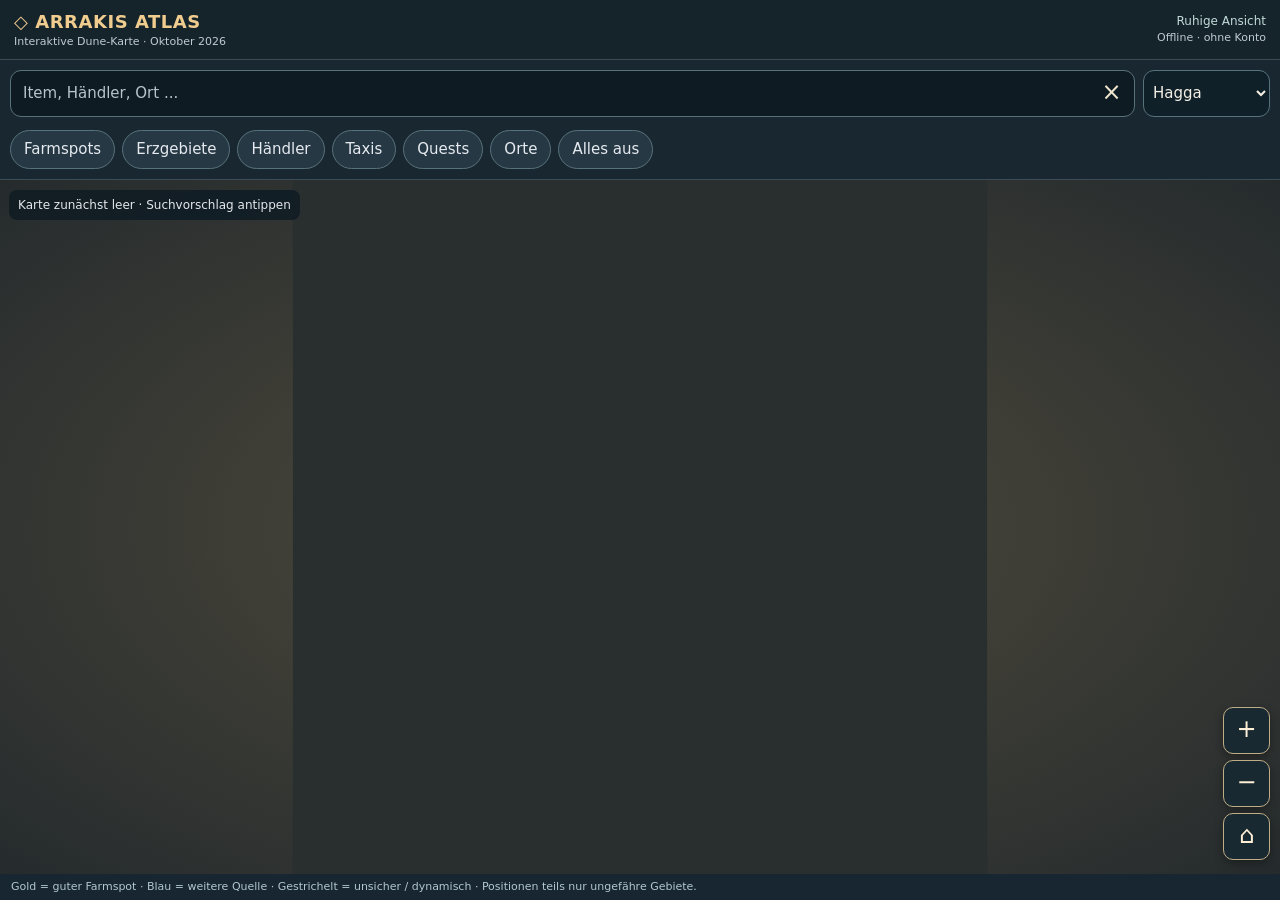
==== app/src/main/assets/index.html @ 6956bed5 "Add German drilldown menus for traders, ores, taxis, quests and vendor prices" ====
<!doctype html>
<html lang="de"><head><meta charset="utf-8"><meta name="viewport" content="width=device-width,initial-scale=1,viewport-fit=cover"><title>Arrakis Atlas</title>
<style>
:root{color-scheme:dark;--bg:#111b22;--panel:#192730;--panel2:#22323d;--ink:#f5f0e5;--muted:#c0cad1;--stroke:#455661;--gold:#f1cc8f;--goldBg:#65502e;--blue:#a7d4e3;--blueBg:#284a5d;--violet:#c9b2fa;--violetBg:#4d406f}
*{box-sizing:border-box}
html,body{width:100%;height:100%;margin:0;overflow:hidden;background:var(--bg);color:var(--ink);font:15px/1.4 system-ui,-apple-system,Roboto,Arial,sans-serif}
button,input,select{font:inherit}button{cursor:pointer;-webkit-tap-highlight-color:transparent}
button:focus-visible,input:focus-visible,select:focus-visible{outline:3px solid #f7d89d;outline-offset:2px}
#app{height:100dvh;display:flex;flex-direction:column;overflow:hidden}
header{min-height:58px;padding:9px 14px;display:flex;justify-content:space-between;gap:12px;align-items:center;background:#15232a;border-bottom:1px solid #3c4d55}
header .brand{font-weight:780;letter-spacing:.03em;font-size:18px;color:var(--gold)}
header small{font-size:11px;display:block;letter-spacing:0;color:var(--muted);font-weight:450}
header .privacy{font-size:12px;text-align:right;color:#c2dbd9}
.tools{padding:10px 10px 7px;background:var(--panel);display:flex;gap:8px;align-items:stretch}
.searchbox{display:flex;min-width:0;flex:1;position:relative}
input{width:100%;min-width:0;color:#fff;padding:12px 44px 12px 12px;background:#0e1b22;border:1px solid #58727b;border-radius:11px;min-height:47px}
input::placeholder{color:#b6c5c9;opacity:1}
#clearSearch{position:absolute;right:4px;top:3px;bottom:3px;width:39px;color:#f0e6cf;background:none;border:0;font-size:24px}
#region{max-width:127px;width:34%;min-width:109px;min-height:47px;padding:8px 5px;border-radius:11px;background:#102029;color:var(--ink);border:1px solid #58727b}
.filters{display:flex;gap:7px;overflow-x:auto;scrollbar-width:thin;padding:6px 10px 10px;background:var(--panel);border-bottom:1px solid #3d4d58}
.filters button{white-space:nowrap;border:1px solid #58727b;border-radius:20px;padding:8px 13px;min-height:39px;color:#e6eaf0;background:#263844}
.filters button.active{background:var(--goldBg);color:#ffebc3;border-color:var(--gold)}
#suggestions{position:absolute;z-index:30;top:144px;left:9px;right:9px;max-height:48%;overflow:auto;background:#18282ff9;border:1px solid #9c927d;box-shadow:0 13px 35px #0009;border-radius:12px;padding:6px}
#suggestions[hidden],#spotList[hidden],#selectionBar[hidden],#details[hidden]{display:none}
.suggest{display:block;width:100%;background:#263940;color:var(--ink);text-align:left;border:0;border-bottom:1px solid #4a5963;padding:10px;border-radius:6px;min-height:52px}
.suggest b{display:block;font-size:15px}.suggest small{font-size:12px;color:#beced3}
#mapframe{position:relative;min-height:150px;flex:1;overflow:hidden;background:radial-gradient(ellipse at center,#524c3d,#252b2d);touch-action:none;cursor:grab}
#world{position:absolute;top:0;left:0;width:1100px;height:1100px;transform-origin:0 0;will-change:transform;pointer-events:none;background:#292e2f}
#tilelayer{position:absolute;inset:0;overflow:hidden}
.tile{position:absolute;display:block;user-select:none;-webkit-user-drag:none;pointer-events:none}
#pins{position:absolute;inset:0;pointer-events:none}
.pin{position:absolute;z-index:2;display:flex;align-items:center;justify-content:center;min-width:41px;height:41px;padding:0 8px;transform:translate(-50%,-50%);border-radius:22px;border:2px solid #fff9d1;color:#fff;font-weight:780;font-size:15px;text-shadow:0 1px 3px #000c;box-shadow:0 2px 8px #000a;pointer-events:auto;white-space:nowrap}
.pin.best{background:#8b652d;border-color:#ffe1a5}
.pin.alternative{background:#376276;border-color:#c6edfa}
.pin.possible{background:#514c65;border-color:#c7bbdc;border-style:dashed}
.pin.trader{background:#554577;border-color:#d6bbfb}
.pin .pinlabel{font-size:11px;max-width:140px;overflow:hidden;text-overflow:ellipsis;text-shadow:none}
.pin .pinicon{font-size:18px}
#mapHint{position:absolute;left:9px;top:10px;max-width:calc(100% - 78px);pointer-events:none;border-radius:8px;background:#101c24e5;color:#e4e8ec;padding:7px 9px;font-size:12px}
.zoom{position:absolute;right:10px;bottom:14px;display:grid;gap:6px}
.zoom button{display:grid;place-items:center;width:47px;height:47px;font-size:24px;border:1px solid #bfad86;border-radius:10px;color:#ffefd6;background:#182a33ec;box-shadow:0 3px 10px #0005}
#selectionBar{background:#172830;border-top:1px solid #55656a;padding:10px 13px;max-height:105px}
#selectionBar b{color:var(--gold);display:block;font-size:16px}
#selectionBar small{display:block;color:#c6d2d5;margin-top:3px}
#selectionBar .legend{font-size:12px;margin-top:4px;color:#d6dfdf}
.dot{width:10px;height:10px;display:inline-block;border-radius:50%;vertical-align:middle;margin:0 4px 0 9px}
.dot.gold{background:#f1c078}.dot.blue{background:#8cc2d5}.dot.gray{background:#9a92ae}
#spotList{padding:8px 10px;max-height:30%;overflow:auto;display:grid;gap:6px;border-top:1px solid #475863;background:#182832}
.spot{display:flex;justify-content:space-between;align-items:center;gap:12px;width:100%;min-height:53px;text-align:left;color:var(--ink);padding:9px 10px;background:#273a44;border:1px solid #455e6b;border-radius:10px}
.spot strong{display:block;font-size:14px}.spot small{color:#cad2d7;font-size:12px}.spot .status{font-size:12px;text-align:right;min-width:85px}
.spot .status.best{color:#ffda97}.spot .status.alternative{color:#bbdfec}.spot .status.possible{color:#d6c8e5}
#details{position:absolute;z-index:50;bottom:0;left:0;right:0;max-height:76%;overflow:auto;background:#172731;box-shadow:0 -10px 28px #0009;border-top:2px solid var(--gold);border-radius:15px 15px 0 0;padding:17px}
#details h2{margin:3px 0 9px;font-size:20px;line-height:1.3;color:#ffddaa}#details p{line-height:1.55;margin:10px 0}
#details a{color:#f9cc91}#details .close{float:right;background:#2e424c;color:white;border:1px solid #778890;padding:8px 11px;border-radius:9px;min-height:42px}
#details .mini{font-size:12px;color:#c4d0d6}
#categoryPanel{padding:9px 10px;background:#192a33;border-bottom:1px solid #63717a;max-height:235px;overflow-y:auto}
#categoryPanel[hidden]{display:none}
#categoryPanel h2{font-size:14px;color:#f4d199;margin:0 0 7px}
#categoryPanel .choice{background:#253945;border:1px solid #54717c;border-radius:9px;width:100%;padding:8px 12px;margin:3px 0;text-align:left;color:#faf6ed;min-height:48px;display:block}
#categoryPanel .choice b{display:block;font-size:14px}
#categoryPanel .choice small{display:block;color:#bfcdd4;font-size:12px}
#categoryPanel .hintText{font-size:12px;color:#d9c5a7;line-height:1.4}
#details .offerList{max-height:220px;overflow:auto;margin:7px 0;border:1px solid #526975;border-radius:9px}
#details .offer{width:100%;text-align:left;display:flex;gap:8px;justify-content:space-between;padding:8px 10px;min-height:39px;color:#eaf3ed;background:#20323d;border:0;border-bottom:1px solid #435967}
#details .offer:nth-child(even){background:#263c45}
#details .offer strong{color:#f5d59e;white-space:nowrap}
footer{background:#172630;color:#b3c7ce;padding:6px 11px;font-size:11px;line-height:1.3}
@media (max-width:375px){.brand{font-size:16px!important}#region{min-width:99px!important}.filters button{padding:7px 9px}.spot small{font-size:11px}}
@media(prefers-reduced-motion:reduce){*,*:before,*:after{animation:none!important;transition:none!important}}
</style></head><body>
<div id="app">
<header><div class="brand">◇ ARRAKIS ATLAS<small>Interaktive Dune-Karte · Oktober 2026</small></div><div class="privacy">Ruhige Ansicht<br><small>Offline · ohne Konto</small></div></header>
<div class="tools"><div class="searchbox"><input id="search" type="search" enterkeyhint="search" autocomplete="off" spellcheck="false" aria-label="Gegenstand oder Händler suchen" placeholder="Item, Händler, Ort ..."><button id="clearSearch" aria-label="Suche leeren">×</button></div><select id="region" aria-label="Karte wählen"><option value="hagga">Hagga</option><option value="deep">Tiefe Wüste</option></select></div>
<div class="filters"><button data-mode="farms">Farmspots</button><button data-mode="resources">Erzgebiete</button><button data-mode="traders">Händler</button><button data-mode="taxis">Taxis</button><button data-mode="quests">Quests</button><button data-mode="places">Orte</button><button id="clearAll">Alles aus</button></div>
<div id="categoryPanel" aria-live="polite" hidden></div>
<div id="suggestions" role="listbox" aria-label="Suchvorschläge" hidden></div>
<div id="mapframe"><div id="world"><div id="tilelayer"></div></div><div id="pins"></div><div id="mapHint">2 Finger = Zoom · 1 Finger = Verschieben</div><div class="zoom"><button id="plus" aria-label="Vergrößern">+</button><button id="minus" aria-label="Verkleinern">−</button><button id="reset" aria-label="Ganze Karte anzeigen">⌂</button></div><div id="details" hidden></div></div>
<div id="selectionBar" hidden></div><div id="spotList" hidden></div>
<footer>Gold = guter Farmspot · Blau = weitere Quelle · Gestrichelt = unsicher / dynamisch · Positionen teils nur ungefähre Gebiete.</footer>
</div>
<script src="items.js"></script>
<script src="extra.js"></script>
<script>
(function(){
'use strict';
const WORLD=1100,TILE=512,MAX_TILE_Z=4;
const $=id=>document.getElementById(id);
const frame=$('mapframe'),world=$('world'),tilelayer=$('tilelayer'),pins=$('pins'),search=$('search'),region=$('region'),suggestions=$('suggestions'),selectionBar=$('selectionBar'),spotList=$('spotList'),details=$('details'),hint=$('mapHint');
const norm=s=>String(s||'').toLowerCase().normalize('NFD').replace(/[\u0300-\u036f]/g,'').replace(/[^a-z0-9]+/g,' ').trim();
const esc=s=>String(s==null?'':s).replace(/[&<>"']/g,c=>({'&':'&amp;','<':'&lt;','>':'&gt;','"':'&quot;','\'':'&#39;'}[c]));
const catalog=Array.isArray(window.ARRAKIS_ITEMS)?window.ARRAKIS_ITEMS:[];
const extra=window.ATLAS_EXTRA||{terms:[],locations:[],vendors:{}};
const categoryPanel=$('categoryPanel');
const terms=[
 {id:'industrial pump',name:'Industriepumpe',aka:['Industrial Pump','Industriepumpen'],type:'item'},
 {id:'complex machinery',name:'Komplexe Maschinen',aka:['Complex Machinery','komplexe Maschine'],type:'item'},
 {id:'iron ore',name:'Eisenerz',aka:['Iron Ore','Eisen'],type:'item'},
 {id:'copper ore',name:'Kupfererz',aka:['Copper Ore'],type:'item'},
 {id:'iodine pills',name:'Jodtabletten',aka:['Iodine Pills'],type:'item'},
 {id:'jasmium crystal',name:'Jasmiumkristalle',aka:['Jasmium Crystal'],type:'item'},
 {id:'agave seeds',name:'Agavensamen',aka:['Agave Seeds'],type:'item'},
 {id:'carbide scraps',name:'Karbidreste',aka:['Carbide Scraps'],type:'item'},
 {id:'diamondine dust',name:'Diamantstaub',aka:['Diamondine Dust'],type:'item'},
 {id:'advanced servoks',name:'Fortschrittliche Servoks',aka:['Advanced Servoks'],type:'item'},
 {id:'particle capacitors',name:'Partikelkondensatoren',aka:['Particle Capacitors'],type:'item'},
 {id:'merchant arkady',name:'Arkady Demidenko',aka:['Wanderhändler'],type:'trader'},
 {id:'merchant zoe',name:'Zoe',aka:['The Crossroads', 'Händlerin'],type:'trader'}
];
const spots=[
 {id:'sentinel',name:'Sentinel City · Truhen',region:'hagga',x:78,y:37,level:'best',kind:'farm',precision:'region',items:['industrial pump'],notes:'Mehrere Kisten in der Stadt; Truhen auch tiefer im Gebiet. Gut bewährte Farmrunde, aber starke Gegner.',source:'https://awakening.wiki/Industrial_Pump'},
 {id:'pump_fallen',name:'Abgestürzte Schiffe',region:'hagga',level:'alternative',kind:'farm',precision:'dynamic',items:['industrial pump'],notes:'Fallen Ships können Industriepumpen enthalten. Die konkreten Absturzstellen wechseln; daher bewusst kein erfundener Kartenpunkt.',source:'https://awakening.wiki/Industrial_Pump'},
 {id:'pump_testing',name:'Tiefwüsten-Prüfstationen und Wracks',region:'deep',level:'possible',kind:'farm',precision:'dynamic',items:['industrial pump'],notes:'Manche seltene Kisten können Industriepumpen enthalten. Das Layout und die Positionen wechseln; keine dauerhaften Pins.',source:'https://awakening.wiki/Industrial_Pump'},
 {id:'zoe',name:'Zoe · Crossroads-Handelsposten',region:'hagga',x:20,y:32,level:'alternative',kind:'trader',precision:'region',items:['industrial pump','carbide scraps','diamondine dust','merchant zoe'],goods:['Industriepumpe (je nach Bestand)','Karbidreste','Diamantstaub'],notes:'Feste Händlerin am Crossroads-Handelsposten in Mysa Tarill. Der Pin liegt nur ungefähr in der Region, nicht exakt auf dem Gebäude.',source:'https://awakening.wiki/The_Crossroads_Tradepost'},
 {id:'iron_sw',name:'Southwest Ironworks',region:'hagga',x:38,y:68,level:'best',kind:'farm',precision:'region',items:['complex machinery','iron ore'],notes:'Western Vermillius Gap. In den Maschinen der Fabrik bzw. kleineren Gebäude suchen; für verschlossene Bereiche ID-Band erforderlich.',source:'https://awakening.wiki/Southwest_Ironworks'},
 {id:'iron_nw',name:'Northwest Ironworks',region:'hagga',x:31,y:49,level:'best',kind:'farm',precision:'region',items:['complex machinery','iron ore'],notes:'Western Vermillius Gap, nordwestlich des Wracks Pallas. Maschinen und Fabrik durchsuchen, auf Kirab achten.',source:'https://awakening.wiki/Northwest_Ironworks'},
 {id:'iron_se',name:'Southeast Ironworks',region:'hagga',x:61,y:67,level:'best',kind:'farm',precision:'region',items:['complex machinery','iron ore'],notes:'Eastern Vermillius Gap. Obere Gebäude und abgesenkte Fabrik nach Beute durchsuchen.',source:'https://awakening.wiki/Southeast_Ironworks'},
 {id:'other_machinery',name:'Weitere Fabriken und Prüfstationen',region:'hagga',level:'alternative',kind:'farm',precision:'unknown',items:['complex machinery'],notes:'Komplexe Maschinen können auch aus technischen Anlagen und Fabrikmaschinen stammen. Ohne geprüfte Koordinaten kein Pin.',source:'https://www.method.gg/dune-awakening/where-to-find-farm-complex-machinery-in-dune-awakening'},
 {id:'sheol_jasmium',name:'Sheol · Jasmium-Gebiet',region:'hagga',x:13,y:85,level:'best',kind:'resource',precision:'region',items:['jasmium crystal'],notes:'Großes verstrahltes Suchgebiet, keine garantiert vorhandene Einzelader. Strahlungsschutz mitnehmen.',source:'https://dune.gaming.tools/hagga-basin'},
 {id:'copper_south',name:'Südliches Hagga · Kupfergebiet',region:'hagga',x:53,y:78,level:'alternative',kind:'resource',precision:'region',items:['copper ore'],notes:'Nur allgemeine Orientierung zum Kupferabbau. Fundstellen und Ressourcendichte im Spiel mit Survey-Probe prüfen.',source:'https://duneawakening.th.gl/guides/Copper%20Ore'},
 {id:'arkady',name:'Arkady Demidenko · dynamischer Händler',region:'hagga',x:13,y:75,level:'possible',kind:'trader',precision:'dynamic',items:['iodine pills','jasmium crystal','merchant arkady'],goods:['Jodtabletten','Jasmiumkristalle','Verstrahlte Schlacke'],notes:'Mögliche Begegnungen in der Sheol-Region; rotes Leuchtsignal beachten. Der Händler steht nicht immer an derselben Stelle.',source:'https://dune.gaming.tools/hagga-basin'},
 {id:'agave',name:'O’odham · Agaven-Region',region:'hagga',x:30,y:67,level:'possible',kind:'resource',precision:'region',items:['agave seeds'],notes:'Grobe Orientierung, kein genauer Pflanzenspawn.',source:'https://dune.gaming.tools/hagga-basin'},
 {id:'mysa_loot',name:'Mysa Tarill · Außenposten',region:'hagga',x:20,y:29,level:'alternative',kind:'farm',precision:'region',items:['carbide scraps','diamondine dust'],notes:'Gegner und Kisten im Gebiet; guter Vergleichsort, aber kein garantierter Drop. Die Pins sind nur ungefähre Regionshinweise.',source:'https://www.pcgamer.com/games/mmo/dune-awakening-diamondine-dust-locations/'},
 {id:'khidir_loot',name:'Hand of Khidir · Außenposten',region:'hagga',x:49,y:44,level:'alternative',kind:'farm',precision:'region',items:['carbide scraps','diamondine dust'],notes:'Außenposten mit Kisten und Gegnern in Jabal Eifrit Al-janub. Region statt exakter Kistenposition.',source:'https://www.pcgamer.com/games/mmo/dune-awakening-carbide-scraps-locations/'},
 {id:'deep_labs',name:'Imperiale Prüfstationen',region:'deep',level:'alternative',kind:'farm',precision:'dynamic',items:['advanced servoks','particle capacitors'],notes:'Prüfstationen (Ecology Labs) sind eine wichtige Quelle alter imperialer Komponenten. Einzelne Stationen wechseln je nach Kartenlayout.',source:'https://awakening.wiki/Testing_Stations'}
];
for(const term of (extra.terms||[])){if(!terms.some(t=>t.id===term.id))terms.push(term);}
for(const loc of (extra.locations||[])){
 if(loc.merge){const found=spots.find(s=>s.id===loc.merge);if(found)Object.assign(found,{vendor:loc.vendor});}
 else spots.push(loc);
}
for(const spot of spots){
 if(!spot.vendor)continue;
 const vendor=extra.vendors&&extra.vendors[spot.vendor];
 if(!vendor)continue;
 spot.vendorGoods=vendor.goods;
 spot.vendorChecked=vendor.checked;
 spot.source=vendor.source;
 spot.items=Array.from(new Set([...(spot.items||[]),...vendor.goods.map(g=>g[1])]));
}
const order={best:0,alternative:1,possible:2};
const status={best:'Guter Farmspot',alternative:'Weitere Quelle',possible:'Möglicher Fundort'};
const icon={best:'★',alternative:'●',possible:'?'};
let selected=null,selectedLocation=null,mode=null,scale=1,tx=0,ty=0,pointer=new Map(),gesture=null,visible=[],tileImages=new Map(),raf=0;
const appRegions={hagga:'Hagga-Becken',deep:'Tiefe Wüste'};
function fit(){const rect=frame.getBoundingClientRect();scale=Math.min(rect.width,rect.height)/WORLD;tx=(rect.width-WORLD*scale)/2;ty=(rect.height-WORLD*scale)/2;updateView();}
function zoom(f,cx=frame.clientWidth/2,cy=frame.clientHeight/2){let next=Math.max(Math.min(frame.clientWidth,frame.clientHeight)/WORLD*.8,Math.min(12,scale*f));tx=cx-(cx-tx)*next/scale;ty=cy-(cy-ty)*next/scale;scale=next;updateView();}
function centerAt(s){if(typeof s.x!=='number')return;scale=Math.max(scale,1.5);tx=frame.clientWidth/2-s.x/100*WORLD*scale;ty=frame.clientHeight/2-s.y/100*WORLD*scale;updateView();}
function updateView(){world.style.transform='translate('+tx+'px,'+ty+'px) scale('+scale+')';schedulePaint();}
function schedulePaint(){if(raf)return;raf=requestAnimationFrame(()=>{raf=0;drawTiles();drawPins();});}
function drawTiles(){
 const z=Math.max(0,Math.min(MAX_TILE_Z,Math.ceil(Math.log2(WORLD*scale/TILE))));const n=2**z;
 const minX=Math.max(0,Math.floor(((-tx)/(WORLD*scale))*n)-1);
 const minY=Math.max(0,Math.floor(((-ty)/(WORLD*scale))*n)-1);
 const maxX=Math.min(n-1,Math.ceil(((frame.clientWidth-tx)/(WORLD*scale))*n));
 const maxY=Math.min(n-1,Math.ceil(((frame.clientHeight-ty)/(WORLD*scale))*n));
 const keep=new Set();
 for(let y=minY;y<=maxY;y++)for(let x=minX;x<=maxX;x++){
  const key=region.value+'/'+z+'/'+x+'_'+y;
  keep.add(key);
  if(tileImages.has(key))continue;
  let img=document.createElement('img');img.className='tile';img.alt='';img.decoding='async';img.draggable=false;
  img.style.left=(x/n*100)+'%';img.style.top=(y/n*100)+'%';
  img.style.width=(100/n+0.01)+'%';img.style.height=(100/n+0.01)+'%';
  img.src='file:///android_asset/tiles/'+region.value+'/'+z+'/'+x+'_'+y+'.jpg';
  img.onerror=()=>{img.style.display='none'};
  tileImages.set(key,img);tilelayer.appendChild(img);
 }
 for(const [key,img] of tileImages){if(!keep.has(key)){img.remove();tileImages.delete(key);}}
 tilelayer.style.backgroundImage="url('file:///android_asset/tiles/"+region.value+"/0/0_0.jpg')";
 tilelayer.style.backgroundSize='100% 100%';
}
function drawPins(){
 pins.replaceChildren();
 for(const s of visible){
  if(typeof s.x!=='number'||typeof s.y!=='number')continue;
  const px=tx+(s.x/100)*WORLD*scale,py=ty+(s.y/100)*WORLD*scale;
  if(px< -80||px>frame.clientWidth+80||py< -70||py>frame.clientHeight+70)continue;
  let b=document.createElement('button');b.type='button';b.className='pin '+(s.kind==='trader'?'trader':s.level);
  b.style.left=px+'px';b.style.top=py+'px';
  const showText=scale>2.2||visible.length===1;
  b.innerHTML='<span class="pinicon">'+icon[s.level]+'</span>'+(showText?'<span class="pinlabel"> '+esc(s.name)+'</span>':'');
  b.setAttribute('aria-label',s.name+', '+status[s.level]);
  b.onclick=(e)=>{e.stopPropagation();openSpot(s)};
  pins.appendChild(b);
 }
}
function hideSuggestions(){suggestions.hidden=true;suggestions.replaceChildren();}
function renderCategory(){
 categoryPanel.replaceChildren();
 if(!mode){categoryPanel.hidden=true;return;}
 let title={traders:'Händler auswählen',resources:'Erz oder Rohstoff auswählen',farms:'Farmgegenstand auswählen',taxis:'Taxi / Schnellreise auswählen',quests:'Auftragstafel oder Questgeber auswählen',places:'Interessanten Ort auswählen'}[mode]||'Auswählen';
 let heading=document.createElement('h2');heading.textContent=title;categoryPanel.appendChild(heading);
 const text=document.createElement('div');text.className='hintText';text.textContent='Erst auswählen, dann werden nur die dazugehörigen Orte auf der Karte hervorgehoben.';categoryPanel.appendChild(text);
 let chosen=[];
 if(mode==='traders')chosen=spots.filter(s=>s.kind==='trader');
 else if(mode==='taxis')chosen=spots.filter(s=>s.kind==='taxi');
 else if(mode==='quests')chosen=spots.filter(s=>s.kind==='quest');
 else if(mode==='places')chosen=spots.filter(s=>s.kind==='farm'||s.kind==='resource');
 else {
  const allowed=spots.filter(s=>mode==='farms'?s.kind==='farm':s.kind==='resource');
  const ids=new Set(allowed.flatMap(s=>s.items));
  const list=terms.filter(t=>ids.has(t.id)&&t.type!=='trader');
  const seen=new Set(list.map(t=>t.id));
  for(const id of ids){if(!seen.has(id)){let found=catalog.find(x=>norm(x.name)===norm(id));list.push({id,name:found?found.name:id,aka:[],type:'item'});}}
  for(const t of list.sort((a,b)=>a.name.localeCompare(b.name,'de'))){
   let b=document.createElement('button');b.type='button';b.className='choice';
   const cnt=allowed.filter(s=>s.items.includes(t.id)).length;
   b.innerHTML='<b>'+esc(t.name)+'</b><small>'+cnt+' bekannte Bezugsquelle(n)</small>';
   b.onclick=()=>selectTerm(t);categoryPanel.appendChild(b);
  }
  categoryPanel.hidden=false;return;
 }
 for(const spot of chosen.sort((a,b)=>a.name.localeCompare(b.name,'de'))){
  let b=document.createElement('button');b.type='button';b.className='choice';
  const source=spot.vendorGoods?spot.vendorGoods.length+' Angebote · Preise ansehen':spot.costInfo||spot.notes.slice(0,90);
  b.innerHTML='<b>'+esc(spot.name)+'</b><small>'+esc(source)+'</small>';
  b.onclick=()=>selectLocation(spot);
  categoryPanel.appendChild(b);
 }
 categoryPanel.hidden=false;
}
function selectLocation(spot){
 selectedLocation=spot;selected=null;mode=null;search.value=spot.name;
 categoryPanel.hidden=true;hideSuggestions();setModeButtons();
 render();fit();if(typeof spot.x==='number')centerAt(spot);openSpot(spot);
}
function hideDetails(){details.hidden=true;details.replaceChildren();}
function itemByText(s){let n=norm(s);return terms.find(t=>t.id===n||norm(t.name)===n||t.aka.some(a=>norm(a)===n));}
function matchesTerm(t,q){let n=norm(q);return norm(t.name).includes(n)||norm(t.id).includes(n)||t.aka.some(a=>norm(a).includes(n));}
function getSuggestions(q){
 let n=norm(q);if(!n)return[];
 const known=terms.filter(t=>matchesTerm(t,n)).slice(0,15);
 const used=new Set(known.map(t=>t.id));
 for(const rec of catalog){
  if(known.length>=13)break;
  let id=norm(rec.name);
  if(!used.has(id)&&(id.includes(n)||norm(rec.id).includes(n))){
   used.add(id);known.push({id,name:rec.name,aka:[],type:'item',desc:rec.desc||''});
  }
 }
 return known;
}
function showSuggestions(){
 const q=search.value.trim();hideDetails();
 if(!q){hideSuggestions();selected=null;selectedLocation=null;mode=null;renderCategory();setModeButtons();render();return;}
 selected=null;selectedLocation=null;mode=null;renderCategory();setModeButtons();render();
 const opts=getSuggestions(q);
 suggestions.replaceChildren();
 if(!opts.length){let div=document.createElement('div');div.style.padding='13px';div.textContent='Keine Vorschläge für diesen Begriff.';suggestions.appendChild(div);}
 else for(const t of opts){
  let b=document.createElement('button');b.type='button';b.className='suggest';b.setAttribute('role','option');
  let a=document.createElement('b');a.textContent=t.name;
  let sm=document.createElement('small');sm.textContent=t.type==='trader'?'Händler anzeigen':'Gegenstand auswählen und nur seine Fundorte anzeigen';
  b.append(a,sm);b.onclick=()=>selectTerm(t);
  suggestions.appendChild(b);
 }
 suggestions.hidden=false;
}
function selectTerm(t){
 selected=t;selectedLocation=null;mode=null;setModeButtons();search.value=t.name;hideSuggestions();hideDetails();categoryPanel.hidden=true;search.blur();render();fit();
}
function setModeButtons(){document.querySelectorAll('[data-mode]').forEach(b=>b.classList.toggle('active',b.dataset.mode===mode));}
function selectMode(next){mode=mode===next?null:next;selected=null;selectedLocation=null;search.value='';hideSuggestions();hideDetails();setModeButtons();renderCategory();render();fit();}
function resolve(){
 if(selectedLocation)return[selectedLocation];
 if(selected){
  return spots.filter(s=>s.items.includes(selected.id)).sort((a,b)=>order[a.level]-order[b.level]);
 }
 if(!mode)return[];
 if(mode)return[];
 if(mode==='farms')return spots.filter(s=>s.kind==='farm' && s.region===region.value);
 if(mode==='resources')return spots.filter(s=>s.kind==='resource' && s.region===region.value);
 if(mode==='traders')return spots.filter(s=>s.kind==='trader' && s.region===region.value);
 if(mode==='places')return spots.filter(s=>['farm','resource','trader'].includes(s.kind)&&s.region===region.value);
 return [];
}
function render(){
 const matches=resolve();
 visible=matches.filter(s=>s.region===region.value);
 const withPin=visible.filter(s=>typeof s.x==='number').length;
 const elsewhere=matches.length-visible.length;
 if(selected||selectedLocation||mode){
  selectionBar.hidden=false;spotList.hidden=false;
  const title=selectedLocation?selectedLocation.name:selected?selected.name:({'farms':'Farmspots','resources':'Erzgebiete','traders':'Händler','taxis':'Taxis','quests':'Quests','places':'Orte'})[mode];
  selectionBar.innerHTML='<b>'+esc(title)+'</b><small>'+withPin+' ungefähr markierte Orte · '+Math.max(0,matches.length-withPin)+' weitere Quellen ohne festen Pin'+(elsewhere?' · '+elsewhere+' in anderer Karte':'')+'</small><div class="legend"><span class="dot gold"></span>Gute Farmrunde<span class="dot blue"></span>Weitere Quelle<span class="dot gray"></span>Dynamisch / unsicher</div>';
  spotList.replaceChildren();
  if(!matches.length && !mode){
   let p=document.createElement('div');p.style.padding='11px';p.textContent='Dieser Gegenstand ist im Katalog bekannt, aber konkrete Fundorte sind noch nicht überprüft.';spotList.appendChild(p);
  }
  if(mode && !selectedLocation){spotList.hidden=true;selectionBar.innerHTML='<b>'+esc(title)+'</b><small>Wähle oben einen Eintrag im Untermenü.</small>';}
  for(const s of matches){
   let b=document.createElement('button');b.className='spot';b.type='button';
   let left=document.createElement('span'),strong=document.createElement('strong'),sm=document.createElement('small'),right=document.createElement('span');
   strong.textContent=s.name;sm.textContent=appRegions[s.region]+' · '+(typeof s.x==='number'?'ungefähre Kartenregion':'kein fester Punkt');
   right.className='status '+s.level;right.textContent=status[s.level];
   left.append(strong,sm);b.append(left,right);
   b.onclick=()=>{
    if(region.value!==s.region){region.value=s.region;switchRegion(false);}
    if(typeof s.x==='number')centerAt(s);
    openSpot(s);
   };
   spotList.appendChild(b);
  }
  hint.textContent=selectedLocation?'Markiert: '+selectedLocation.name:selected?'Fundorte ausschließlich für: '+selected.name:'Erst Untermenü auswählen';
 }else{
  selectionBar.hidden=true;spotList.hidden=true;
  hint.textContent='Karte zunächst leer · Suchvorschlag antippen';
 }
 drawPins();
}
function openSpot(s){
 hideSuggestions();
 details.hidden=false;
 let h='<button class="close" id="detailClose">Schließen ×</button><h2>'+esc(s.name)+'</h2>';
 h+='<p><b>'+esc(status[s.level])+'</b> · '+esc(appRegions[s.region])+'</p>';
 h+='<p>'+esc(s.notes)+'</p>';
 if(s.vendorGoods){
  h+='<p><b>Händlerangebot und Preise:</b></p><div class="mini">'+esc(s.vendorChecked||'Quellenstand unbekannt')+' · Preis in Solari, Änderungen möglich</div><div class="offerList">';
  for(const g of s.vendorGoods)h+='<button class="offer" data-good="'+esc(g[1])+'"><span>'+esc(g[0])+'</span><strong>'+Number(g[2]).toLocaleString('de-DE')+' Solari</strong></button>';
  h+='</div><p class="mini">Tippe einen angebotenen Gegenstand an, um alle erfassten Bezugsquellen dafür zu vergleichen. Die Bestandszahlen sind nicht live.</p>';
 }else if(s.goods){h+='<p><b>Angebot:</b> '+s.goods.map(esc).join(' · ')+'</p>';}
 if(s.costInfo)h+='<p><b>Taxipreise:</b> '+esc(s.costInfo)+'</p>';
 h+='<p><b>Kartengenauigkeit:</b> '+(s.precision==='region'?'Ungefähres Gebiet, kein garantierter Punkt':s.precision==='dynamic'?'Wechselnder Spawn oder Gegenstandsort':'Noch keine überprüfte Kartenposition')+'</p>';
 h+='<p class="mini">Quellen können sich mit Updates ändern. <a href="'+esc(s.source)+'" target="_blank" rel="noopener">Quelle ansehen</a></p>';
 details.innerHTML=h;$('detailClose').onclick=hideDetails;
 details.querySelectorAll('.offer[data-good]').forEach(el=>el.onclick=()=>{
   const id=el.getAttribute('data-good');const g=s.vendorGoods.find(a=>a[1]===id);
   const term=terms.find(t=>t.id===id)||{id,name:g?g[0]:id,aka:[],type:'item'};
   selectTerm(term);
 });
}
function switchRegion(reset=true){
 tileImages.forEach(img=>img.remove());tileImages.clear();
 render();
 if(reset)fit();else updateView();
}
function allClear(){selected=null;selectedLocation=null;mode=null;search.value='';hideSuggestions();hideDetails();setModeButtons();renderCategory();render();fit();}
search.addEventListener('input',showSuggestions);
search.addEventListener('keydown',e=>{if(e.key==='Enter'){const all=getSuggestions(search.value.trim());if(all.length)selectTerm(all[0]);e.preventDefault();}else if(e.key==='Escape')hideSuggestions()});
$('clearSearch').onclick=allClear;$('clearAll').onclick=allClear;
document.querySelectorAll('[data-mode]').forEach(b=>b.onclick=()=>selectMode(b.dataset.mode));
region.onchange=()=>switchRegion(true);
$('plus').onclick=()=>zoom(1.65);$('minus').onclick=()=>zoom(1/1.65);$('reset').onclick=fit;
frame.addEventListener('wheel',e=>{e.preventDefault();const rect=frame.getBoundingClientRect();zoom(e.deltaY<0?1.25:.8,e.clientX-rect.left,e.clientY-rect.top);},{passive:false});
frame.addEventListener('pointerdown',e=>{if(e.target.closest('button')||!details.hidden)return;pointer.set(e.pointerId,{x:e.clientX,y:e.clientY});frame.setPointerCapture(e.pointerId);gesture=null;});
frame.addEventListener('pointermove',e=>{
 if(!pointer.has(e.pointerId))return;
 const old=pointer.get(e.pointerId);pointer.set(e.pointerId,{x:e.clientX,y:e.clientY});
 if(pointer.size===1){tx+=e.clientX-old.x;ty+=e.clientY-old.y;updateView();}
 else if(pointer.size>=2){
  let p=[...pointer.values()],a=p[0],b=p[1],mx=(a.x+b.x)/2,my=(a.y+b.y)/2,dist=Math.hypot(a.x-b.x,a.y-b.y);
  const rect=frame.getBoundingClientRect(),cx=mx-rect.left,cy=my-rect.top;
  if(gesture){
   const next=Math.max(Math.min(frame.clientWidth,frame.clientHeight)/WORLD*.8,Math.min(12,gesture.scale*dist/Math.max(1,gesture.dist)));
   tx=cx-(gesture.cx-gesture.tx)*next/gesture.scale;
   ty=cy-(gesture.cy-gesture.ty)*next/gesture.scale;
   scale=next;updateView();
  }else gesture={dist,scale,tx,ty,cx,cy};
 }
});
const finish=e=>{pointer.delete(e.pointerId);gesture=null};
frame.addEventListener('pointerup',finish);frame.addEventListener('pointercancel',finish);
frame.addEventListener('dblclick',e=>{const rect=frame.getBoundingClientRect();zoom(1.65,e.clientX-rect.left,e.clientY-rect.top);});
window.addEventListener('resize',()=>fit());
if(window.visualViewport)window.visualViewport.addEventListener('resize',()=>fit());
fit();render();renderCategory();
})();
</script></body></html>
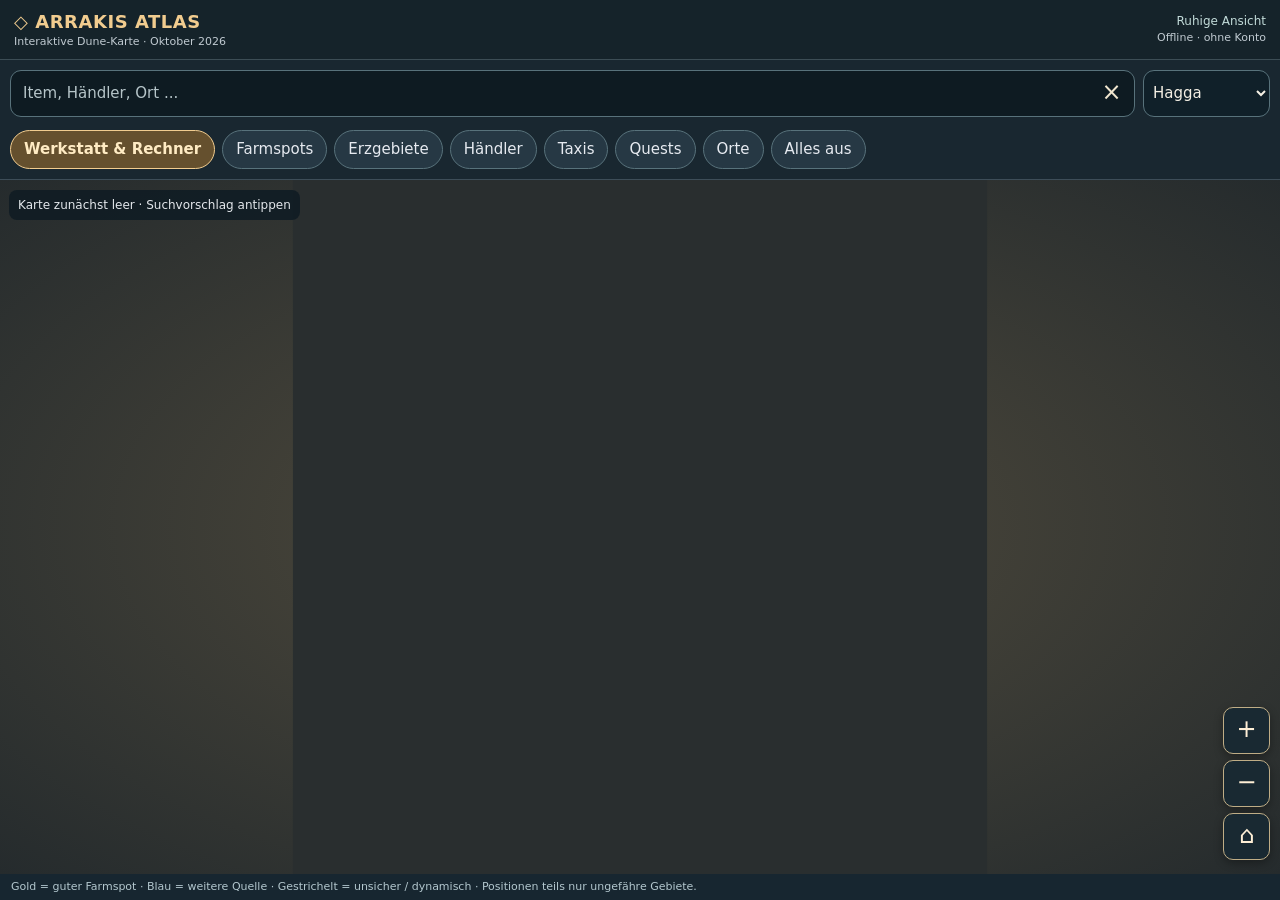
==== commit 3589f12b: "Link workshop calculator from main map interface" ====
--- a/app/src/main/assets/index.html
+++ b/app/src/main/assets/index.html
@@ -71,7 +71,7 @@
 <div id="app">
 <header><div class="brand">◇ ARRAKIS ATLAS<small>Interaktive Dune-Karte · Oktober 2026</small></div><div class="privacy">Ruhige Ansicht<br><small>Offline · ohne Konto</small></div></header>
 <div class="tools"><div class="searchbox"><input id="search" type="search" enterkeyhint="search" autocomplete="off" spellcheck="false" aria-label="Gegenstand oder Händler suchen" placeholder="Item, Händler, Ort ..."><button id="clearSearch" aria-label="Suche leeren">×</button></div><select id="region" aria-label="Karte wählen"><option value="hagga">Hagga</option><option value="deep">Tiefe Wüste</option></select></div>
-<div class="filters"><button data-mode="farms">Farmspots</button><button data-mode="resources">Erzgebiete</button><button data-mode="traders">Händler</button><button data-mode="taxis">Taxis</button><button data-mode="quests">Quests</button><button data-mode="places">Orte</button><button id="clearAll">Alles aus</button></div>
+<div class="filters"><a href="workshop.html" style="white-space:nowrap;display:flex;align-items:center;padding:8px 13px;background:#65502e;color:#ffebc3;border:1px solid #f1cc8f;border-radius:20px;text-decoration:none;font-weight:700">Werkstatt &amp; Rechner</a><button data-mode="farms">Farmspots</button><button data-mode="resources">Erzgebiete</button><button data-mode="traders">Händler</button><button data-mode="taxis">Taxis</button><button data-mode="quests">Quests</button><button data-mode="places">Orte</button><button id="clearAll">Alles aus</button></div>
 <div id="categoryPanel" aria-live="polite" hidden></div>
 <div id="suggestions" role="listbox" aria-label="Suchvorschläge" hidden></div>
 <div id="mapframe"><div id="world"><div id="tilelayer"></div></div><div id="pins"></div><div id="mapHint">2 Finger = Zoom · 1 Finger = Verschieben</div><div class="zoom"><button id="plus" aria-label="Vergrößern">+</button><button id="minus" aria-label="Verkleinern">−</button><button id="reset" aria-label="Ganze Karte anzeigen">⌂</button></div><div id="details" hidden></div></div>
@@ -106,6 +106,20 @@
  {id:'merchant arkady',name:'Arkady Demidenko',aka:['Wanderhändler'],type:'trader'},
  {id:'merchant zoe',name:'Zoe',aka:['The Crossroads', 'Händlerin'],type:'trader'}
 ];
+// Händlerwaren automatisch in die deutsche Itemsuche aufnehmen. Nicht nur Beispiele!
+for(const vendor of Object.values(extra.vendors||{})){
+ for(const g of (vendor.goods||[])){
+  const id=String(g[1]||'').trim(),de=String(g[0]||'').trim();
+  if(!id||!de)continue;
+  let term=terms.find(t=>t.id===id);
+  if(term){
+   if(norm(term.name)!==norm(de)&&!term.aka.some(a=>norm(a)===norm(de)))term.aka.push(de);
+   if(!term.aka.some(a=>norm(a)===norm(id)))term.aka.push(id);
+  }else{
+   terms.push({id,name:de,aka:[id],type:'item'});
+  }
+ }
+}
 const spots=[
  {id:'sentinel',name:'Sentinel City · Truhen',region:'hagga',x:78,y:37,level:'best',kind:'farm',precision:'region',items:['industrial pump'],notes:'Mehrere Kisten in der Stadt; Truhen auch tiefer im Gebiet. Gut bewährte Farmrunde, aber starke Gegner.',source:'https://awakening.wiki/Industrial_Pump'},
  {id:'pump_fallen',name:'Abgestürzte Schiffe',region:'hagga',level:'alternative',kind:'farm',precision:'dynamic',items:['industrial pump'],notes:'Fallen Ships können Industriepumpen enthalten. Die konkreten Absturzstellen wechseln; daher bewusst kein erfundener Kartenpunkt.',source:'https://awakening.wiki/Industrial_Pump'},
@@ -121,6 +135,10 @@
  {id:'agave',name:'O’odham · Agaven-Region',region:'hagga',x:30,y:67,level:'possible',kind:'resource',precision:'region',items:['agave seeds'],notes:'Grobe Orientierung, kein genauer Pflanzenspawn.',source:'https://dune.gaming.tools/hagga-basin'},
  {id:'mysa_loot',name:'Mysa Tarill · Außenposten',region:'hagga',x:20,y:29,level:'alternative',kind:'farm',precision:'region',items:['carbide scraps','diamondine dust'],notes:'Gegner und Kisten im Gebiet; guter Vergleichsort, aber kein garantierter Drop. Die Pins sind nur ungefähre Regionshinweise.',source:'https://www.pcgamer.com/games/mmo/dune-awakening-diamondine-dust-locations/'},
  {id:'khidir_loot',name:'Hand of Khidir · Außenposten',region:'hagga',x:49,y:44,level:'alternative',kind:'farm',precision:'region',items:['carbide scraps','diamondine dust'],notes:'Außenposten mit Kisten und Gegnern in Jabal Eifrit Al-janub. Region statt exakter Kistenposition.',source:'https://www.pcgamer.com/games/mmo/dune-awakening-carbide-scraps-locations/'},
+ {id:'slag_sheol_wreck_area',name:'Sheol · Wrack- und Containergebiet',region:'hagga',x:13,y:82,level:'best',kind:'farm',precision:'region',items:['irradiated slag'],notes:'Region Sheol: verstrahlte Schlacke wird in den Beutekisten mehrerer Schiffswracks gefunden. Dies ist nur ein MARKIERTER SUCHBEREICH und weder ein Wrack-Eingang noch eine genaue Kistenposition. Strahlungsschutz und Jodtabletten mitnehmen.',source:'https://dune.gaming.tools/de/items/t5radiatedcorecomponent'},
+ {id:'slag_delphis',name:'Wrack der Delphis · viele Beutekisten',region:'hagga',level:'best',kind:'farm',precision:'unknown',items:['irradiated slag'],notes:'Großes Schiffswrack im Sheol-Gebiet. Enthält laut Farmguide zahlreiche Kisten mit verstrahlter Schlacke. Der genaue Eingang ist hier noch nicht kartiert.',source:'https://www.method.gg/dune-awakening/where-to-find-farm-irradiated-slag-in-dune-awakening'},
+ {id:'slag_ourea',name:'Wrack der Ourea · Beutekisten',region:'hagga',level:'alternative',kind:'farm',precision:'unknown',items:['irradiated slag'],notes:'Benanntes Wrack im Sheol mit Verstrahlter Schlacke als mögliche Beute. Keine ungeprüfte Eingangskoordinate anzeigen.',source:'https://patchcrazy.co.uk/how-to-get-irradiated-slag-resource-location-in-dune-awakening/'},
+ {id:'slag_fallen_ships',name:'Abgestürzte Schiffe · verstrahlte Schlacke',region:'hagga',level:'alternative',kind:'farm',precision:'dynamic',items:['irradiated slag'],notes:'Bei dynamischen Schiffsabstürzen lassen sich teils Kisten mit verstrahlter Schlacke finden; die Positionen wechseln. Nicht als dauerhaften Kartenpin anzeigen.',source:'https://dune.gaming.tools/de/items/t5radiatedcorecomponent'},
  {id:'deep_labs',name:'Imperiale Prüfstationen',region:'deep',level:'alternative',kind:'farm',precision:'dynamic',items:['advanced servoks','particle capacitors'],notes:'Prüfstationen (Ecology Labs) sind eine wichtige Quelle alter imperialer Komponenten. Einzelne Stationen wechseln je nach Kartenlayout.',source:'https://awakening.wiki/Testing_Stations'}
 ];
 for(const term of (extra.terms||[])){if(!terms.some(t=>t.id===term.id))terms.push(term);}
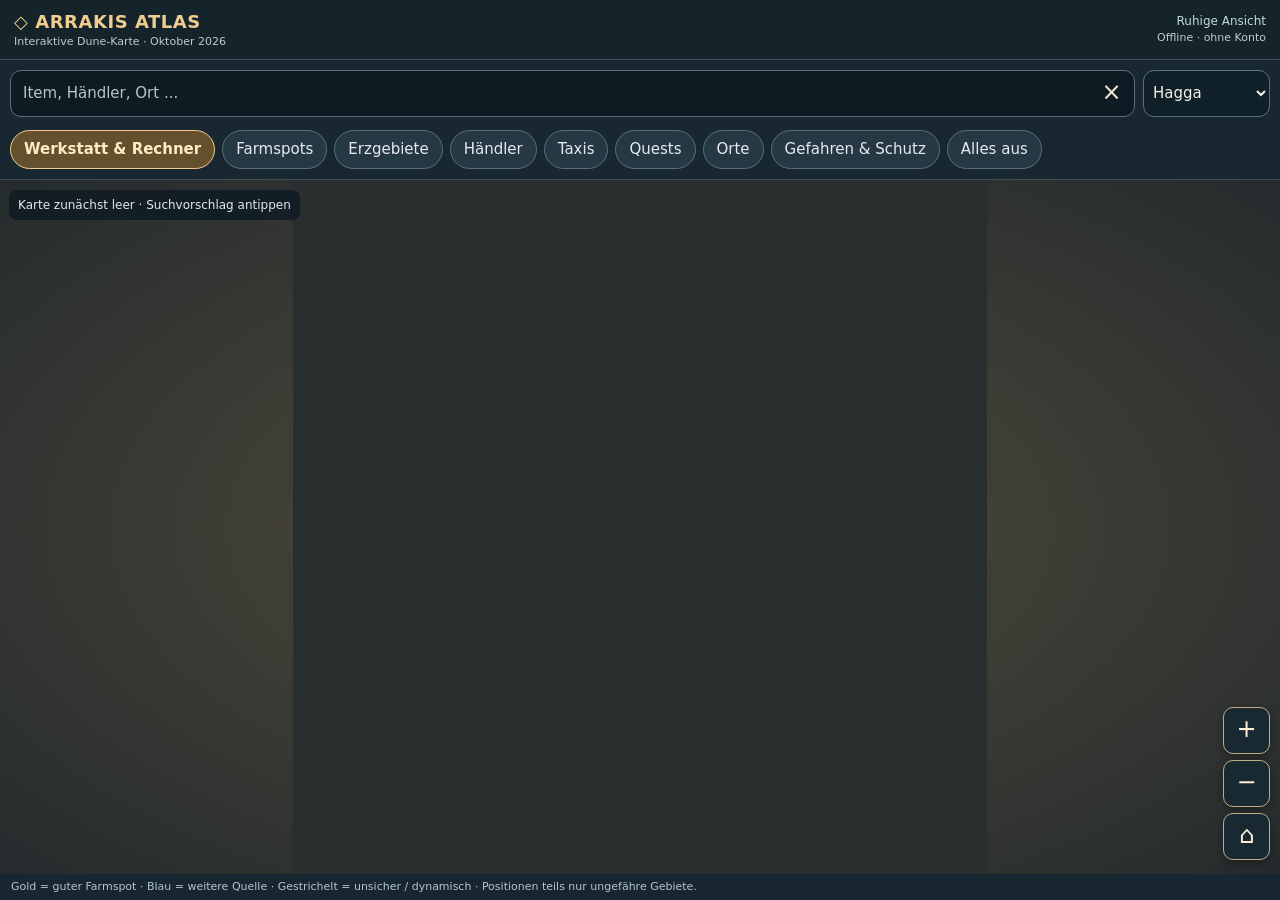
==== commit 9f7de5e4: "Connect German crafting terms to map; add hazard and protective gear filter with verified region gui" ====
--- a/app/src/main/assets/index.html
+++ b/app/src/main/assets/index.html
@@ -71,7 +71,7 @@
 <div id="app">
 <header><div class="brand">◇ ARRAKIS ATLAS<small>Interaktive Dune-Karte · Oktober 2026</small></div><div class="privacy">Ruhige Ansicht<br><small>Offline · ohne Konto</small></div></header>
 <div class="tools"><div class="searchbox"><input id="search" type="search" enterkeyhint="search" autocomplete="off" spellcheck="false" aria-label="Gegenstand oder Händler suchen" placeholder="Item, Händler, Ort ..."><button id="clearSearch" aria-label="Suche leeren">×</button></div><select id="region" aria-label="Karte wählen"><option value="hagga">Hagga</option><option value="deep">Tiefe Wüste</option></select></div>
-<div class="filters"><a href="workshop.html" style="white-space:nowrap;display:flex;align-items:center;padding:8px 13px;background:#65502e;color:#ffebc3;border:1px solid #f1cc8f;border-radius:20px;text-decoration:none;font-weight:700">Werkstatt &amp; Rechner</a><button data-mode="farms">Farmspots</button><button data-mode="resources">Erzgebiete</button><button data-mode="traders">Händler</button><button data-mode="taxis">Taxis</button><button data-mode="quests">Quests</button><button data-mode="places">Orte</button><button id="clearAll">Alles aus</button></div>
+<div class="filters"><a href="workshop.html" style="white-space:nowrap;display:flex;align-items:center;padding:8px 13px;background:#65502e;color:#ffebc3;border:1px solid #f1cc8f;border-radius:20px;text-decoration:none;font-weight:700">Werkstatt &amp; Rechner</a><button data-mode="farms">Farmspots</button><button data-mode="resources">Erzgebiete</button><button data-mode="traders">Händler</button><button data-mode="taxis">Taxis</button><button data-mode="quests">Quests</button><button data-mode="places">Orte</button><button data-mode="hazards">Gefahren &amp; Schutz</button><button id="clearAll">Alles aus</button></div>
 <div id="categoryPanel" aria-live="polite" hidden></div>
 <div id="suggestions" role="listbox" aria-label="Suchvorschläge" hidden></div>
 <div id="mapframe"><div id="world"><div id="tilelayer"></div></div><div id="pins"></div><div id="mapHint">2 Finger = Zoom · 1 Finger = Verschieben</div><div class="zoom"><button id="plus" aria-label="Vergrößern">+</button><button id="minus" aria-label="Verkleinern">−</button><button id="reset" aria-label="Ganze Karte anzeigen">⌂</button></div><div id="details" hidden></div></div>
@@ -80,6 +80,7 @@
 </div>
 <script src="items.js"></script>
 <script src="extra.js"></script>
+<script src="recipes.js"></script>
 <script>
 (function(){
 'use strict';
@@ -90,6 +91,7 @@
 const esc=s=>String(s==null?'':s).replace(/[&<>"']/g,c=>({'&':'&amp;','<':'&lt;','>':'&gt;','"':'&quot;','\'':'&#39;'}[c]));
 const catalog=Array.isArray(window.ARRAKIS_ITEMS)?window.ARRAKIS_ITEMS:[];
 const extra=window.ATLAS_EXTRA||{terms:[],locations:[],vendors:{}};
+const recipeDb=window.ATLAS_RECIPE_DATA||{items:{},names:{},germanIds:[]};
 const categoryPanel=$('categoryPanel');
 const terms=[
  {id:'industrial pump',name:'Industriepumpe',aka:['Industrial Pump','Industriepumpen'],type:'item'},
@@ -142,6 +144,13 @@
  {id:'deep_labs',name:'Imperiale Prüfstationen',region:'deep',level:'alternative',kind:'farm',precision:'dynamic',items:['advanced servoks','particle capacitors'],notes:'Prüfstationen (Ecology Labs) sind eine wichtige Quelle alter imperialer Komponenten. Einzelne Stationen wechseln je nach Kartenlayout.',source:'https://awakening.wiki/Testing_Stations'}
 ];
 for(const term of (extra.terms||[])){if(!terms.some(t=>t.id===term.id))terms.push(term);}
+// Verified German names from the game's localized item database: keep English IDs searchable.
+for(const id of recipeDb.germanIds||[]){
+ const name=recipeDb.names&&recipeDb.names[id];if(!name||terms.some(t=>t.id===id||norm(t.name)===norm(name)))continue;
+ terms.push({id,name,aka:[id],type:'item'});
+}
+spots.push({id:'hazard_sheol',name:'Sheol · Strahlungsgefahr',region:'hagga',x:13,y:85,level:'possible',kind:'hazard',precision:'region',items:['hazard radiation','irradiated slag'],notes:'Verstrahltes Gebiet: Strahlenanzug mit ausreichender Strahlungsmilderung verwenden; Jodtabletten sind bei Strahlenbelastung nützlich. Strahlenanzug Typ 5 ist als Schutzkleidung dokumentiert. Das markierte Gebiet ist nur eine grobe Orientierung, kein sicherer Wegpunkt.',source:'https://dune.gaming.tools/de/items/radiation_suit_t5'});
+spots.push({id:'hazard_worms',name:'Offene Wüste · Sandwurmgefahr',region:'deep',level:'possible',kind:'hazard',precision:'dynamic',items:['hazard worms'],notes:'Außerhalb geschützter Felsregionen mit Sandwürmern rechnen. Die Bedrohung ist mobil und kann nicht seriös mit einer dauerhaften Kartenkoordinate markiert werden. Auf sichere Lande- und Fluchtrouten achten.',source:'https://awakening.wiki/Sandworms'});
 for(const loc of (extra.locations||[])){
  if(loc.merge){const found=spots.find(s=>s.id===loc.merge);if(found)Object.assign(found,{vendor:loc.vendor});}
  else spots.push(loc);
@@ -206,7 +215,7 @@
 function renderCategory(){
  categoryPanel.replaceChildren();
  if(!mode){categoryPanel.hidden=true;return;}
- let title={traders:'Händler auswählen',resources:'Erz oder Rohstoff auswählen',farms:'Farmgegenstand auswählen',taxis:'Taxi / Schnellreise auswählen',quests:'Auftragstafel oder Questgeber auswählen',places:'Interessanten Ort auswählen'}[mode]||'Auswählen';
+ let title={traders:'Händler auswählen',resources:'Erz oder Rohstoff auswählen',farms:'Farmgegenstand auswählen',taxis:'Taxi / Schnellreise auswählen',quests:'Auftragstafel oder Questgeber auswählen',places:'Interessanten Ort auswählen',hazards:'Gefahr und empfohlene Ausrüstung auswählen'}[mode]||'Auswählen';
  let heading=document.createElement('h2');heading.textContent=title;categoryPanel.appendChild(heading);
  const text=document.createElement('div');text.className='hintText';text.textContent='Erst auswählen, dann werden nur die dazugehörigen Orte auf der Karte hervorgehoben.';categoryPanel.appendChild(text);
  let chosen=[];
@@ -214,6 +223,7 @@
  else if(mode==='taxis')chosen=spots.filter(s=>s.kind==='taxi');
  else if(mode==='quests')chosen=spots.filter(s=>s.kind==='quest');
  else if(mode==='places')chosen=spots.filter(s=>s.kind==='farm'||s.kind==='resource');
+ else if(mode==='hazards')chosen=spots.filter(s=>s.kind==='hazard');
  else {
   const allowed=spots.filter(s=>mode==='farms'?s.kind==='farm':s.kind==='resource');
   const ids=new Set(allowed.flatMap(s=>s.items));
@@ -299,7 +309,7 @@
  const elsewhere=matches.length-visible.length;
  if(selected||selectedLocation||mode){
   selectionBar.hidden=false;spotList.hidden=false;
-  const title=selectedLocation?selectedLocation.name:selected?selected.name:({'farms':'Farmspots','resources':'Erzgebiete','traders':'Händler','taxis':'Taxis','quests':'Quests','places':'Orte'})[mode];
+  const title=selectedLocation?selectedLocation.name:selected?selected.name:({'farms':'Farmspots','resources':'Erzgebiete','traders':'Händler','taxis':'Taxis','quests':'Quests','places':'Orte','hazards':'Gefahren & Schutz'})[mode];
   selectionBar.innerHTML='<b>'+esc(title)+'</b><small>'+withPin+' ungefähr markierte Orte · '+Math.max(0,matches.length-withPin)+' weitere Quellen ohne festen Pin'+(elsewhere?' · '+elsewhere+' in anderer Karte':'')+'</small><div class="legend"><span class="dot gold"></span>Gute Farmrunde<span class="dot blue"></span>Weitere Quelle<span class="dot gray"></span>Dynamisch / unsicher</div>';
   spotList.replaceChildren();
   if(!matches.length && !mode){
@@ -382,5 +392,8 @@
 window.addEventListener('resize',()=>fit());
 if(window.visualViewport)window.visualViewport.addEventListener('resize',()=>fit());
 fit();render();renderCategory();
+// Incoming offline link from the crafting calculator.
+const requested=new URLSearchParams(window.location.search).get('item');
+if(requested){const choices=getSuggestions(requested);if(choices.length)selectTerm(choices[0]);else{search.value=requested;showSuggestions();}}
 })();
 </script></body></html>
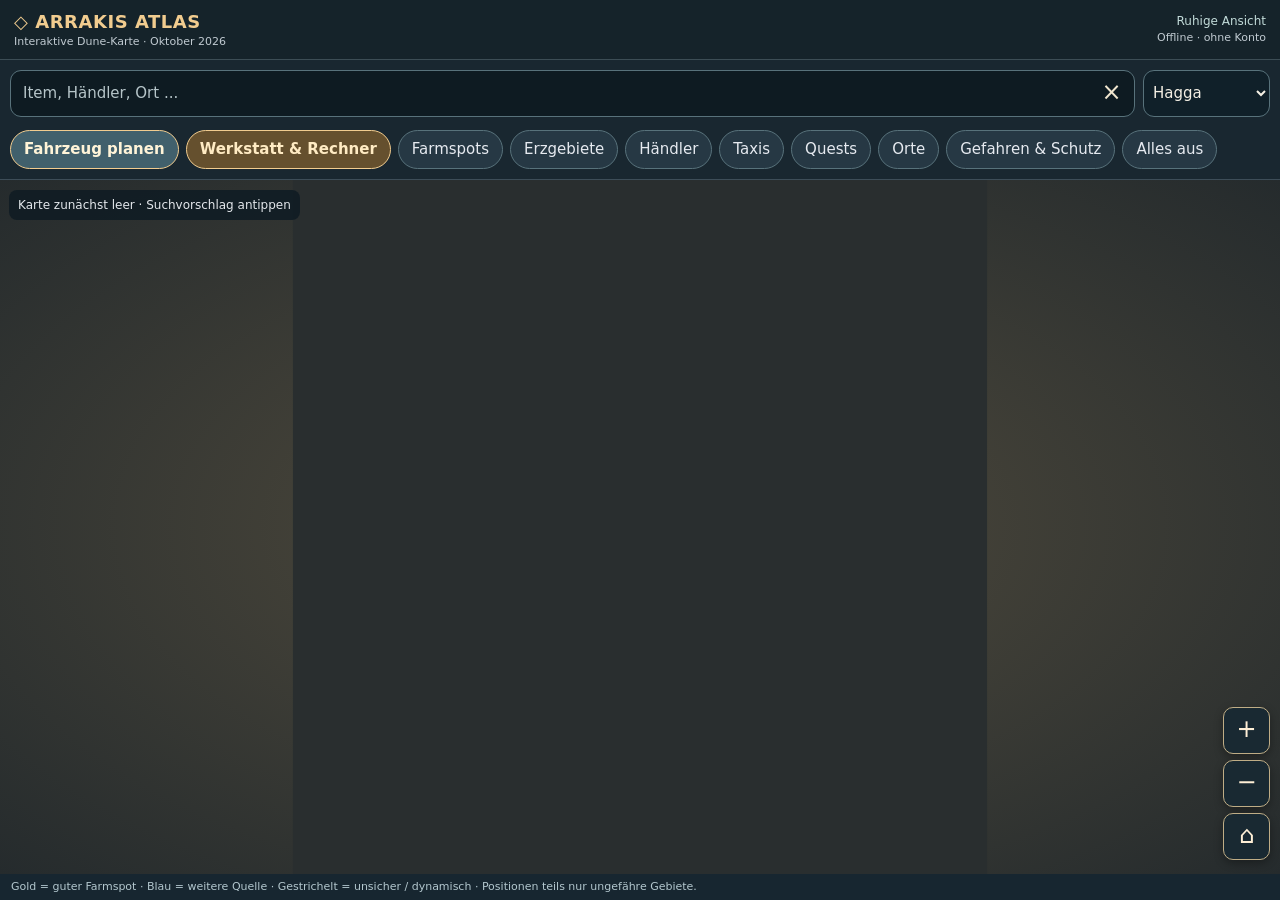
==== commit b42e842e: "Put purpose-first vehicle planner as first navigation action on the map" ====
--- a/app/src/main/assets/index.html
+++ b/app/src/main/assets/index.html
@@ -71,7 +71,7 @@
 <div id="app">
 <header><div class="brand">◇ ARRAKIS ATLAS<small>Interaktive Dune-Karte · Oktober 2026</small></div><div class="privacy">Ruhige Ansicht<br><small>Offline · ohne Konto</small></div></header>
 <div class="tools"><div class="searchbox"><input id="search" type="search" enterkeyhint="search" autocomplete="off" spellcheck="false" aria-label="Gegenstand oder Händler suchen" placeholder="Item, Händler, Ort ..."><button id="clearSearch" aria-label="Suche leeren">×</button></div><select id="region" aria-label="Karte wählen"><option value="hagga">Hagga</option><option value="deep">Tiefe Wüste</option></select></div>
-<div class="filters"><a href="workshop.html" style="white-space:nowrap;display:flex;align-items:center;padding:8px 13px;background:#65502e;color:#ffebc3;border:1px solid #f1cc8f;border-radius:20px;text-decoration:none;font-weight:700">Werkstatt &amp; Rechner</a><button data-mode="farms">Farmspots</button><button data-mode="resources">Erzgebiete</button><button data-mode="traders">Händler</button><button data-mode="taxis">Taxis</button><button data-mode="quests">Quests</button><button data-mode="places">Orte</button><button data-mode="hazards">Gefahren &amp; Schutz</button><button id="clearAll">Alles aus</button></div>
+<div class="filters"><a href="vehicle.html" style="white-space:nowrap;display:flex;align-items:center;padding:8px 13px;background:#41606c;color:#fff4d8;border:1px solid #f1cc8f;border-radius:20px;text-decoration:none;font-weight:750">Fahrzeug planen</a><a href="workshop.html" style="white-space:nowrap;display:flex;align-items:center;padding:8px 13px;background:#65502e;color:#ffebc3;border:1px solid #f1cc8f;border-radius:20px;text-decoration:none;font-weight:700">Werkstatt &amp; Rechner</a><button data-mode="farms">Farmspots</button><button data-mode="resources">Erzgebiete</button><button data-mode="traders">Händler</button><button data-mode="taxis">Taxis</button><button data-mode="quests">Quests</button><button data-mode="places">Orte</button><button data-mode="hazards">Gefahren &amp; Schutz</button><button id="clearAll">Alles aus</button></div>
 <div id="categoryPanel" aria-live="polite" hidden></div>
 <div id="suggestions" role="listbox" aria-label="Suchvorschläge" hidden></div>
 <div id="mapframe"><div id="world"><div id="tilelayer"></div></div><div id="pins"></div><div id="mapHint">2 Finger = Zoom · 1 Finger = Verschieben</div><div class="zoom"><button id="plus" aria-label="Vergrößern">+</button><button id="minus" aria-label="Verkleinern">−</button><button id="reset" aria-label="Ganze Karte anzeigen">⌂</button></div><div id="details" hidden></div></div>
@@ -95,16 +95,16 @@
 const categoryPanel=$('categoryPanel');
 const terms=[
  {id:'industrial pump',name:'Industriepumpe',aka:['Industrial Pump','Industriepumpen'],type:'item'},
- {id:'complex machinery',name:'Komplexe Maschinen',aka:['Complex Machinery','komplexe Maschine'],type:'item'},
+ {id:'complex machinery',name:'Komplexe Maschine',aka:['Complex Machinery','Komplexe Maschinen'],type:'item'},
  {id:'iron ore',name:'Eisenerz',aka:['Iron Ore','Eisen'],type:'item'},
  {id:'copper ore',name:'Kupfererz',aka:['Copper Ore'],type:'item'},
- {id:'iodine pills',name:'Jodtabletten',aka:['Iodine Pills'],type:'item'},
- {id:'jasmium crystal',name:'Jasmiumkristalle',aka:['Jasmium Crystal'],type:'item'},
+ {id:'iodine pills',name:'Jodtablette',aka:['Iodine Pills','Jodtabletten'],type:'item'},
+ {id:'jasmium crystal',name:'Jasmium-Kristall',aka:['Jasmium Crystal','Jasmiumkristalle'],type:'item'},
  {id:'agave seeds',name:'Agavensamen',aka:['Agave Seeds'],type:'item'},
- {id:'carbide scraps',name:'Karbidreste',aka:['Carbide Scraps'],type:'item'},
- {id:'diamondine dust',name:'Diamantstaub',aka:['Diamondine Dust'],type:'item'},
+ {id:'carbide scraps',name:'Karbidschrott',aka:['Carbide Scraps','Karbidreste'],type:'item'},
+ {id:'diamondine dust',name:'Diamantinstaub',aka:['Diamondine Dust','Diamantstaub'],type:'item'},
  {id:'advanced servoks',name:'Fortschrittliche Servoks',aka:['Advanced Servoks'],type:'item'},
- {id:'particle capacitors',name:'Partikelkondensatoren',aka:['Particle Capacitors'],type:'item'},
+ {id:'particle capacitors',name:'Partikelkondensator',aka:['Particle Capacitors','Partikelkondensatoren'],type:'item'},
  {id:'merchant arkady',name:'Arkady Demidenko',aka:['Wanderhändler'],type:'trader'},
  {id:'merchant zoe',name:'Zoe',aka:['The Crossroads', 'Händlerin'],type:'trader'}
 ];
@@ -126,14 +126,14 @@
  {id:'sentinel',name:'Sentinel City · Truhen',region:'hagga',x:78,y:37,level:'best',kind:'farm',precision:'region',items:['industrial pump'],notes:'Mehrere Kisten in der Stadt; Truhen auch tiefer im Gebiet. Gut bewährte Farmrunde, aber starke Gegner.',source:'https://awakening.wiki/Industrial_Pump'},
  {id:'pump_fallen',name:'Abgestürzte Schiffe',region:'hagga',level:'alternative',kind:'farm',precision:'dynamic',items:['industrial pump'],notes:'Fallen Ships können Industriepumpen enthalten. Die konkreten Absturzstellen wechseln; daher bewusst kein erfundener Kartenpunkt.',source:'https://awakening.wiki/Industrial_Pump'},
  {id:'pump_testing',name:'Tiefwüsten-Prüfstationen und Wracks',region:'deep',level:'possible',kind:'farm',precision:'dynamic',items:['industrial pump'],notes:'Manche seltene Kisten können Industriepumpen enthalten. Das Layout und die Positionen wechseln; keine dauerhaften Pins.',source:'https://awakening.wiki/Industrial_Pump'},
- {id:'zoe',name:'Zoe · Crossroads-Handelsposten',region:'hagga',x:20,y:32,level:'alternative',kind:'trader',precision:'region',items:['industrial pump','carbide scraps','diamondine dust','merchant zoe'],goods:['Industriepumpe (je nach Bestand)','Karbidreste','Diamantstaub'],notes:'Feste Händlerin am Crossroads-Handelsposten in Mysa Tarill. Der Pin liegt nur ungefähr in der Region, nicht exakt auf dem Gebäude.',source:'https://awakening.wiki/The_Crossroads_Tradepost'},
+ {id:'zoe',name:'Zoe · Crossroads-Handelsposten',region:'hagga',x:20,y:32,level:'alternative',kind:'trader',precision:'region',items:['industrial pump','carbide scraps','diamondine dust','merchant zoe'],goods:['Industriepumpe (je nach Bestand)','Karbidschrott','Diamantinstaub'],notes:'Feste Händlerin am Crossroads-Handelsposten in Mysa Tarill. Der Pin liegt nur ungefähr in der Region, nicht exakt auf dem Gebäude.',source:'https://awakening.wiki/The_Crossroads_Tradepost'},
  {id:'iron_sw',name:'Southwest Ironworks',region:'hagga',x:38,y:68,level:'best',kind:'farm',precision:'region',items:['complex machinery','iron ore'],notes:'Western Vermillius Gap. In den Maschinen der Fabrik bzw. kleineren Gebäude suchen; für verschlossene Bereiche ID-Band erforderlich.',source:'https://awakening.wiki/Southwest_Ironworks'},
  {id:'iron_nw',name:'Northwest Ironworks',region:'hagga',x:31,y:49,level:'best',kind:'farm',precision:'region',items:['complex machinery','iron ore'],notes:'Western Vermillius Gap, nordwestlich des Wracks Pallas. Maschinen und Fabrik durchsuchen, auf Kirab achten.',source:'https://awakening.wiki/Northwest_Ironworks'},
  {id:'iron_se',name:'Southeast Ironworks',region:'hagga',x:61,y:67,level:'best',kind:'farm',precision:'region',items:['complex machinery','iron ore'],notes:'Eastern Vermillius Gap. Obere Gebäude und abgesenkte Fabrik nach Beute durchsuchen.',source:'https://awakening.wiki/Southeast_Ironworks'},
  {id:'other_machinery',name:'Weitere Fabriken und Prüfstationen',region:'hagga',level:'alternative',kind:'farm',precision:'unknown',items:['complex machinery'],notes:'Komplexe Maschinen können auch aus technischen Anlagen und Fabrikmaschinen stammen. Ohne geprüfte Koordinaten kein Pin.',source:'https://www.method.gg/dune-awakening/where-to-find-farm-complex-machinery-in-dune-awakening'},
  {id:'sheol_jasmium',name:'Sheol · Jasmium-Gebiet',region:'hagga',x:13,y:85,level:'best',kind:'resource',precision:'region',items:['jasmium crystal'],notes:'Großes verstrahltes Suchgebiet, keine garantiert vorhandene Einzelader. Strahlungsschutz mitnehmen.',source:'https://dune.gaming.tools/hagga-basin'},
  {id:'copper_south',name:'Südliches Hagga · Kupfergebiet',region:'hagga',x:53,y:78,level:'alternative',kind:'resource',precision:'region',items:['copper ore'],notes:'Nur allgemeine Orientierung zum Kupferabbau. Fundstellen und Ressourcendichte im Spiel mit Survey-Probe prüfen.',source:'https://duneawakening.th.gl/guides/Copper%20Ore'},
- {id:'arkady',name:'Arkady Demidenko · dynamischer Händler',region:'hagga',x:13,y:75,level:'possible',kind:'trader',precision:'dynamic',items:['iodine pills','jasmium crystal','merchant arkady'],goods:['Jodtabletten','Jasmiumkristalle','Verstrahlte Schlacke'],notes:'Mögliche Begegnungen in der Sheol-Region; rotes Leuchtsignal beachten. Der Händler steht nicht immer an derselben Stelle.',source:'https://dune.gaming.tools/hagga-basin'},
+ {id:'arkady',name:'Arkady Demidenko · dynamischer Händler',region:'hagga',x:13,y:75,level:'possible',kind:'trader',precision:'dynamic',items:['iodine pills','jasmium crystal','merchant arkady'],goods:['Jodtablette','Jasmium-Kristall','Verstrahlte Schlacke'],notes:'Mögliche Begegnungen in der Sheol-Region; rotes Leuchtsignal beachten. Der Händler steht nicht immer an derselben Stelle.',source:'https://dune.gaming.tools/hagga-basin'},
  {id:'agave',name:'O’odham · Agaven-Region',region:'hagga',x:30,y:67,level:'possible',kind:'resource',precision:'region',items:['agave seeds'],notes:'Grobe Orientierung, kein genauer Pflanzenspawn.',source:'https://dune.gaming.tools/hagga-basin'},
  {id:'mysa_loot',name:'Mysa Tarill · Außenposten',region:'hagga',x:20,y:29,level:'alternative',kind:'farm',precision:'region',items:['carbide scraps','diamondine dust'],notes:'Gegner und Kisten im Gebiet; guter Vergleichsort, aber kein garantierter Drop. Die Pins sind nur ungefähre Regionshinweise.',source:'https://www.pcgamer.com/games/mmo/dune-awakening-diamondine-dust-locations/'},
  {id:'khidir_loot',name:'Hand of Khidir · Außenposten',region:'hagga',x:49,y:44,level:'alternative',kind:'farm',precision:'region',items:['carbide scraps','diamondine dust'],notes:'Außenposten mit Kisten und Gegnern in Jabal Eifrit Al-janub. Region statt exakter Kistenposition.',source:'https://www.pcgamer.com/games/mmo/dune-awakening-carbide-scraps-locations/'},
